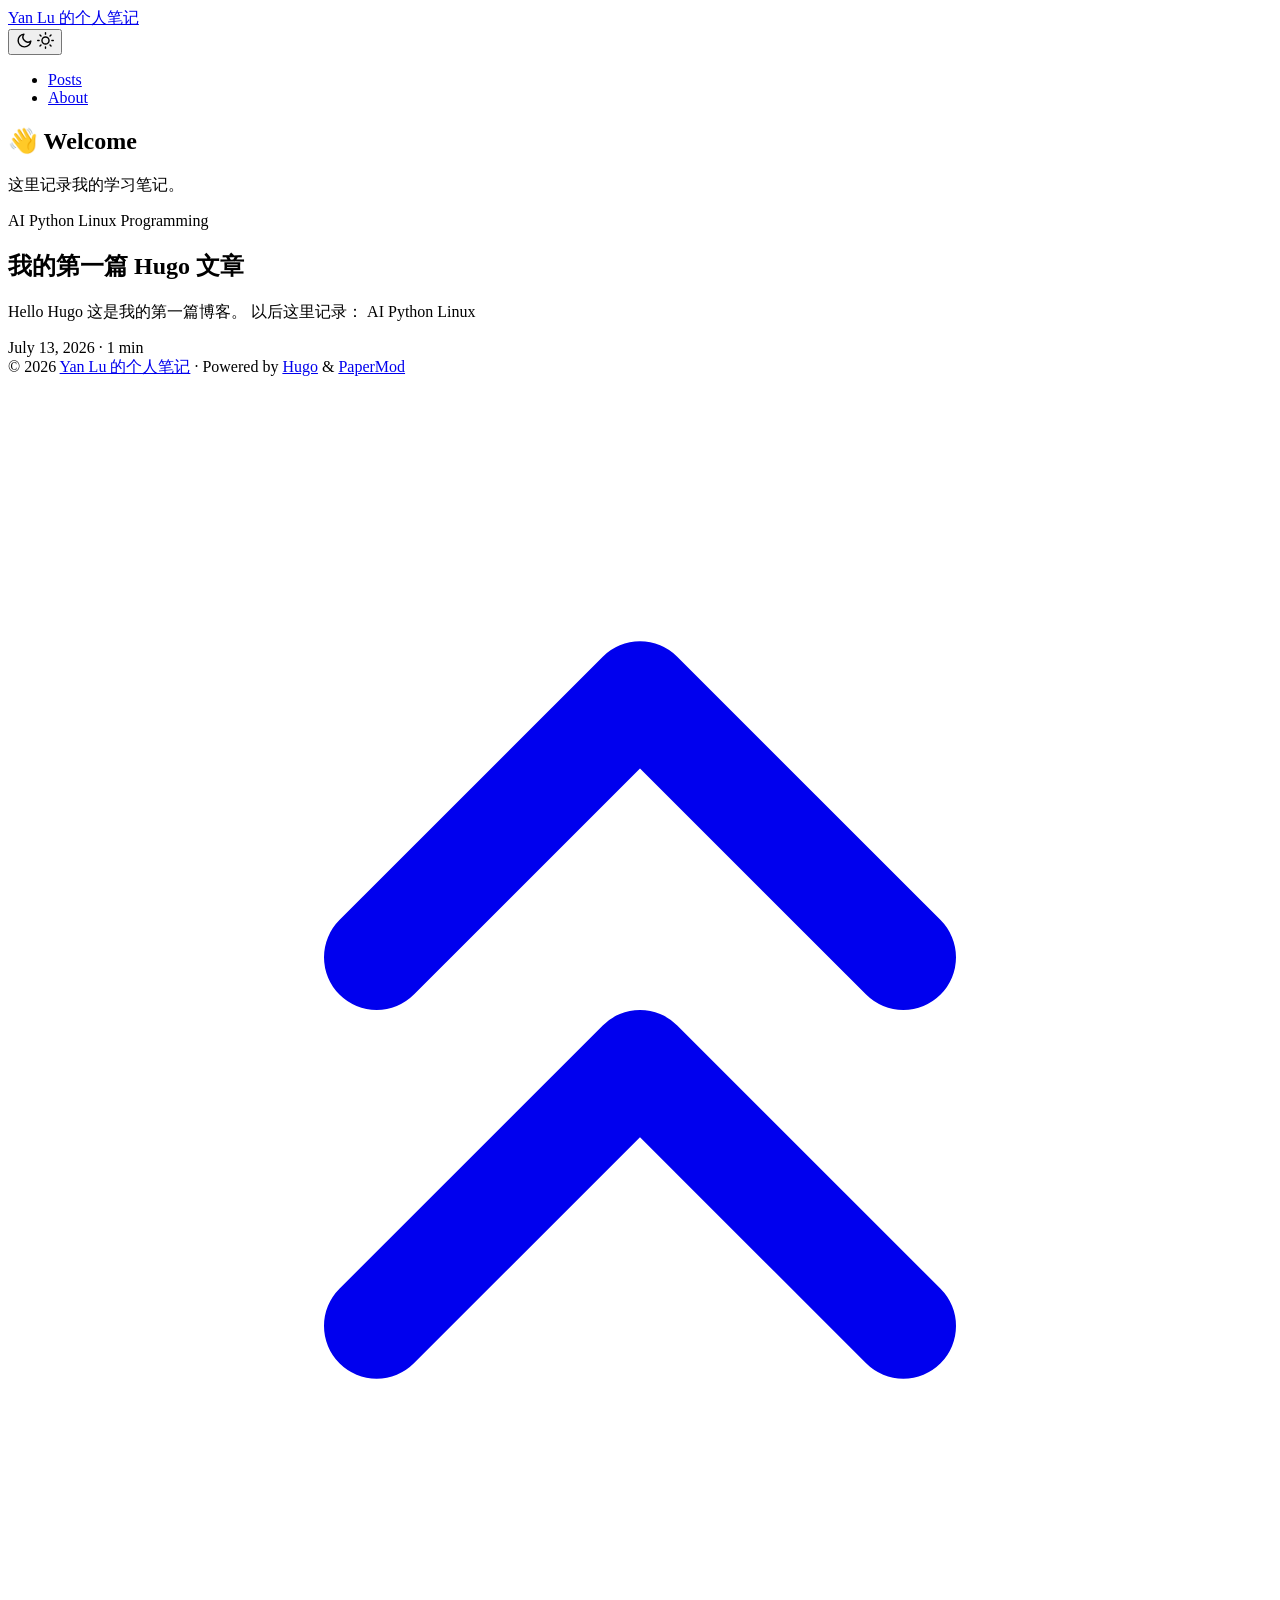
==== public/index.html @ 329c7604 "Deploy Hugo blog" ====
<!DOCTYPE html>
<html lang="en" dir="auto" data-theme="auto">

<head>
	<meta name="generator" content="Hugo 0.164.0"><script src="/livereload.js?mindelay=10&amp;v=2&amp;port=1313&amp;path=livereload" data-no-instant defer></script><meta charset="utf-8">
<meta http-equiv="X-UA-Compatible" content="IE=edge">
<meta name="viewport" content="width=device-width, initial-scale=1, shrink-to-fit=no">
<meta name="robots" content="noindex, nofollow">
<title>Yan Lu 的个人笔记</title>

<meta name="description" content="">
<meta name="author" content="">
<link rel="canonical" href="http://localhost:1313/">
<link crossorigin="anonymous" href="/assets/css/stylesheet.89ca4972ab5e6aaa05e9a0dae0c4bb64b26585bc79e36f5cf33614eea0283abe.css" integrity="sha256-icpJcqteaqoF6aDa4MS7ZLJlhbx5429c8zYU7qAoOr4=" rel="preload stylesheet" as="style">
<link rel="icon" href="http://localhost:1313/favicon.ico">
<link rel="icon" type="image/png" sizes="16x16" href="http://localhost:1313/favicon-16x16.png">
<link rel="icon" type="image/png" sizes="32x32" href="http://localhost:1313/favicon-32x32.png">
<link rel="apple-touch-icon" href="http://localhost:1313/apple-touch-icon.png">
<link rel="mask-icon" href="http://localhost:1313/safari-pinned-tab.svg">
<meta name="theme-color" content="#2e2e33">
<meta name="msapplication-TileColor" content="#2e2e33">
<link rel="alternate" type="application/rss+xml" href="http://localhost:1313/index.xml" title="rss">
<link rel="alternate" hreflang="en" href="http://localhost:1313/">
<noscript>
    <style>
        #theme-toggle,
        .top-link {
            display: none;
        }

    </style>
    <style>
        @media (prefers-color-scheme: dark) {
            :root {
                --theme: rgb(29, 30, 32);
                --entry: rgb(46, 46, 51);
                --primary: rgb(218, 218, 219);
                --secondary: rgb(155, 156, 157);
                --tertiary: rgb(65, 66, 68);
                --content: rgb(196, 196, 197);
                --code-block-bg: rgb(46, 46, 51);
                --code-bg: rgb(55, 56, 62);
                --border: rgb(51, 51, 51);
                color-scheme: dark;
            }

            .list {
                background: var(--theme);
            }

            .toc {
                background: var(--entry);
            }
        }

    </style>
</noscript>
<script>
    if (localStorage.getItem("pref-theme") === "dark") {
        document.querySelector("html").dataset.theme = 'dark';
    } else if (localStorage.getItem("pref-theme") === "light") {
       document.querySelector("html").dataset.theme = 'light';
    } else if (window.matchMedia('(prefers-color-scheme: dark)').matches) {
        document.querySelector("html").dataset.theme = 'dark';
    } else {
        document.querySelector("html").dataset.theme = 'light';
    }

</script>
</head>
<body class="list" id="top">
    <header class="header">
    <nav class="header-nav">
        <div class="logo">
            <a href="http://localhost:1313/" accesskey="h" title="Yan Lu 的个人笔记 (Alt + H)">Yan Lu 的个人笔记</a>
            <div class="logo-switches">
                <button id="theme-toggle" class="theme-toggle" accesskey="t" title="(Alt + T)" aria-label="Toggle theme">
                    <svg class="moon" xmlns="http://www.w3.org/2000/svg" width="17" height="17" viewBox="0 0 24 24"
                        fill="none" stroke="currentColor" stroke-width="2" stroke-linecap="round"
                        stroke-linejoin="round">
                        <path d="M21 12.79A9 9 0 1 1 11.21 3 7 7 0 0 0 21 12.79z"></path>
                    </svg>
                    <svg class="sun" xmlns="http://www.w3.org/2000/svg" width="17" height="17" viewBox="0 0 24 24"
                        fill="none" stroke="currentColor" stroke-width="2" stroke-linecap="round"
                        stroke-linejoin="round">
                        <circle cx="12" cy="12" r="5"></circle>
                        <line x1="12" y1="1" x2="12" y2="3"></line>
                        <line x1="12" y1="21" x2="12" y2="23"></line>
                        <line x1="4.22" y1="4.22" x2="5.64" y2="5.64"></line>
                        <line x1="18.36" y1="18.36" x2="19.78" y2="19.78"></line>
                        <line x1="1" y1="12" x2="3" y2="12"></line>
                        <line x1="21" y1="12" x2="23" y2="12"></line>
                        <line x1="4.22" y1="19.78" x2="5.64" y2="18.36"></line>
                        <line x1="18.36" y1="5.64" x2="19.78" y2="4.22"></line>
                    </svg>
                </button>
            </div>
        </div>
        <ul id="menu" class="menu">
            <li>
                <a href="http://localhost:1313/posts/" title="Posts">
                    <span>Posts</span>
                </a>
            </li>
            <li>
                <a href="http://localhost:1313/about/" title="About">
                    <span>About</span>
                </a>
            </li>
        </ul>
    </nav>
</header>
<main class="main"> 
<article class="first-entry home-info">
    <header class="entry-header">
        <h1>👋 Welcome</h1>
    </header>
    <div class="entry-content md-content">
        
        <p>这里记录我的学习笔记。</p>
<p>AI
Python
Linux
Programming</p>

    </div>
    <footer class="entry-footer">
        <div class="social-icons" >
</div>

    </footer>
</article>

<article class="post-entry"> 
  <header class="entry-header">
    <h2 class="entry-hint-parent">我的第一篇 Hugo 文章
    </h2>
  </header>
  <div class="entry-content">
    <p>Hello Hugo 这是我的第一篇博客。
以后这里记录：
AI Python Linux </p>
  </div>
  <footer class="entry-footer">

<span title='2026-07-13 00:00:00 +0000 UTC'>July 13, 2026</span>&nbsp;·&nbsp;<span>1 min</span></footer>
  <a class="entry-link" aria-label="post link to 我的第一篇 Hugo 文章" href="http://localhost:1313/posts/my-first-post/"></a>
</article>
    </main>
    
<footer class="footer">
        <span>&copy; 2026 <a href="http://localhost:1313/">Yan Lu 的个人笔记</a></span> · 

    
    
    <span>
        Powered by
        <a href="https://gohugo.io/?utm_source=papermod" rel="noopener" target="_blank">Hugo</a> &
        <a href="https://github.com/adityatelange/hugo-PaperMod/" rel="noopener" target="_blank">PaperMod</a>
    </span>
</footer>
<a href="#top" id="top-link" class="top-link hidden" aria-label="go to top" title="Go to Top (Alt + G)" accesskey="g">
    <svg xmlns="http://www.w3.org/2000/svg" viewBox="0 0 24 24" fill="none" stroke="currentColor" stroke-width="2"
        stroke-linecap="round" stroke-linejoin="round" class="feather feather-chevrons-up">
        <polyline points="17 11 12 6 7 11"></polyline>
        <polyline points="17 18 12 13 7 18"></polyline>
    </svg>
</a>

<script>
    let menu = document.getElementById('menu');
    if (menu) {
        
        const scrollPosition = localStorage.getItem("menu-scroll-position");
        if (scrollPosition) {
            menu.scrollLeft = parseInt(scrollPosition, 10);
        }
        
        menu.onscroll = function () {
            localStorage.setItem("menu-scroll-position", menu.scrollLeft);
        }
    }

    document.querySelectorAll('a[href^="#"]').forEach(anchor => {
        anchor.addEventListener("click", function (e) {
            e.preventDefault();
            var id = this.getAttribute("href").substr(1);
            if (!window.matchMedia('(prefers-reduced-motion: reduce)').matches) {
                document.querySelector(`[id='${decodeURIComponent(id)}']`).scrollIntoView({
                    behavior: "smooth"
                });
            } else {
                document.querySelector(`[id='${decodeURIComponent(id)}']`).scrollIntoView();
            }
            if (id === "top") {
                history.replaceState(null, null, " ");
            } else {
                history.pushState(null, null, `#${id}`);
            }
        });
    });

</script>
<script>
    var toplink = document.getElementById("top-link");
    window.onscroll = function () {
        const scrollThreshold = window.innerHeight;
        if (document.body.scrollTop > scrollThreshold || document.documentElement.scrollTop > scrollThreshold) {
            toplink.classList.remove("hidden");
        } else {
            toplink.classList.add("hidden");
        }
    };

</script>
<script>
    document.getElementById("theme-toggle").addEventListener("click", () => {
        const html = document.querySelector("html");
        if (html.dataset.theme === "dark") {
            html.dataset.theme = 'light';
            localStorage.setItem("pref-theme", 'light');
        } else {
            html.dataset.theme = 'dark';
            localStorage.setItem("pref-theme", 'dark');
        }
    })

</script>
</body>

</html>
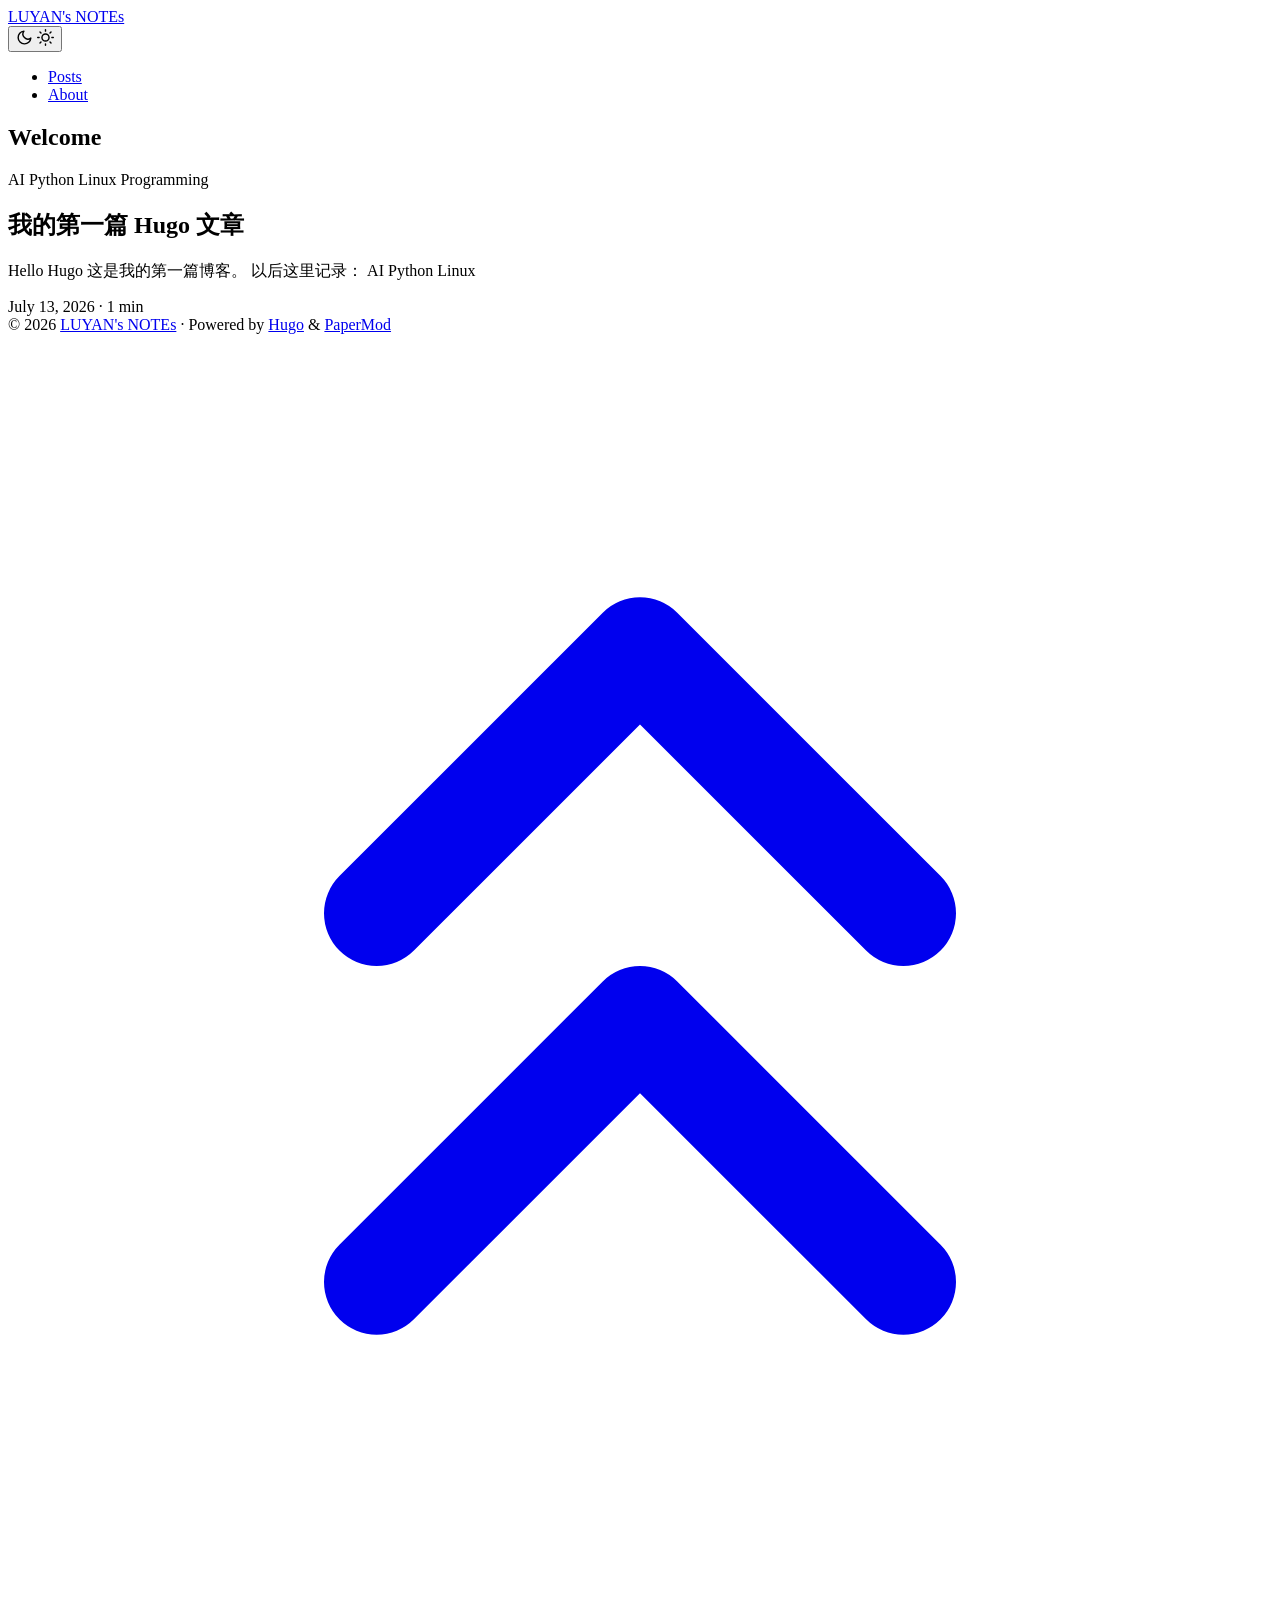
==== commit 108dba77: "修改第一篇文章，测试提交" ====
--- a/public/index.html
+++ b/public/index.html
@@ -6,12 +6,12 @@
 <meta http-equiv="X-UA-Compatible" content="IE=edge">
 <meta name="viewport" content="width=device-width, initial-scale=1, shrink-to-fit=no">
 <meta name="robots" content="noindex, nofollow">
-<title>Yan Lu 的个人笔记</title>
+<title>LUYAN&#39;s NOTEs</title>
 
 <meta name="description" content="">
 <meta name="author" content="">
 <link rel="canonical" href="http://localhost:1313/">
-<link crossorigin="anonymous" href="/assets/css/stylesheet.89ca4972ab5e6aaa05e9a0dae0c4bb64b26585bc79e36f5cf33614eea0283abe.css" integrity="sha256-icpJcqteaqoF6aDa4MS7ZLJlhbx5429c8zYU7qAoOr4=" rel="preload stylesheet" as="style">
+<link crossorigin="anonymous" href="/assets/css/stylesheet.8d02d2478bc0f286df5d4346feb5dd28b928d0a7416d657349e51b00465121b3.css" integrity="sha256-jQLSR4vA8obfXUNG/rXdKLko0KdBbWVzSeUbAEZRIbM=" rel="preload stylesheet" as="style">
 <link rel="icon" href="http://localhost:1313/favicon.ico">
 <link rel="icon" type="image/png" sizes="16x16" href="http://localhost:1313/favicon-16x16.png">
 <link rel="icon" type="image/png" sizes="32x32" href="http://localhost:1313/favicon-32x32.png">
@@ -72,7 +72,7 @@
     <header class="header">
     <nav class="header-nav">
         <div class="logo">
-            <a href="http://localhost:1313/" accesskey="h" title="Yan Lu 的个人笔记 (Alt + H)">Yan Lu 的个人笔记</a>
+            <a href="http://localhost:1313/" accesskey="h" title="LUYAN&#39;s NOTEs (Alt + H)">LUYAN&#39;s NOTEs</a>
             <div class="logo-switches">
                 <button id="theme-toggle" class="theme-toggle" accesskey="t" title="(Alt + T)" aria-label="Toggle theme">
                     <svg class="moon" xmlns="http://www.w3.org/2000/svg" width="17" height="17" viewBox="0 0 24 24"
@@ -113,12 +113,11 @@
 <main class="main"> 
 <article class="first-entry home-info">
     <header class="entry-header">
-        <h1>👋 Welcome</h1>
+        <h1>Welcome</h1>
     </header>
     <div class="entry-content md-content">
         
-        <p>这里记录我的学习笔记。</p>
-<p>AI
+        <p>AI
 Python
 Linux
 Programming</p>
@@ -149,7 +148,7 @@
     </main>
     
 <footer class="footer">
-        <span>&copy; 2026 <a href="http://localhost:1313/">Yan Lu 的个人笔记</a></span> · 
+        <span>&copy; 2026 <a href="http://localhost:1313/">LUYAN&#39;s NOTEs</a></span> · 
 
     
     
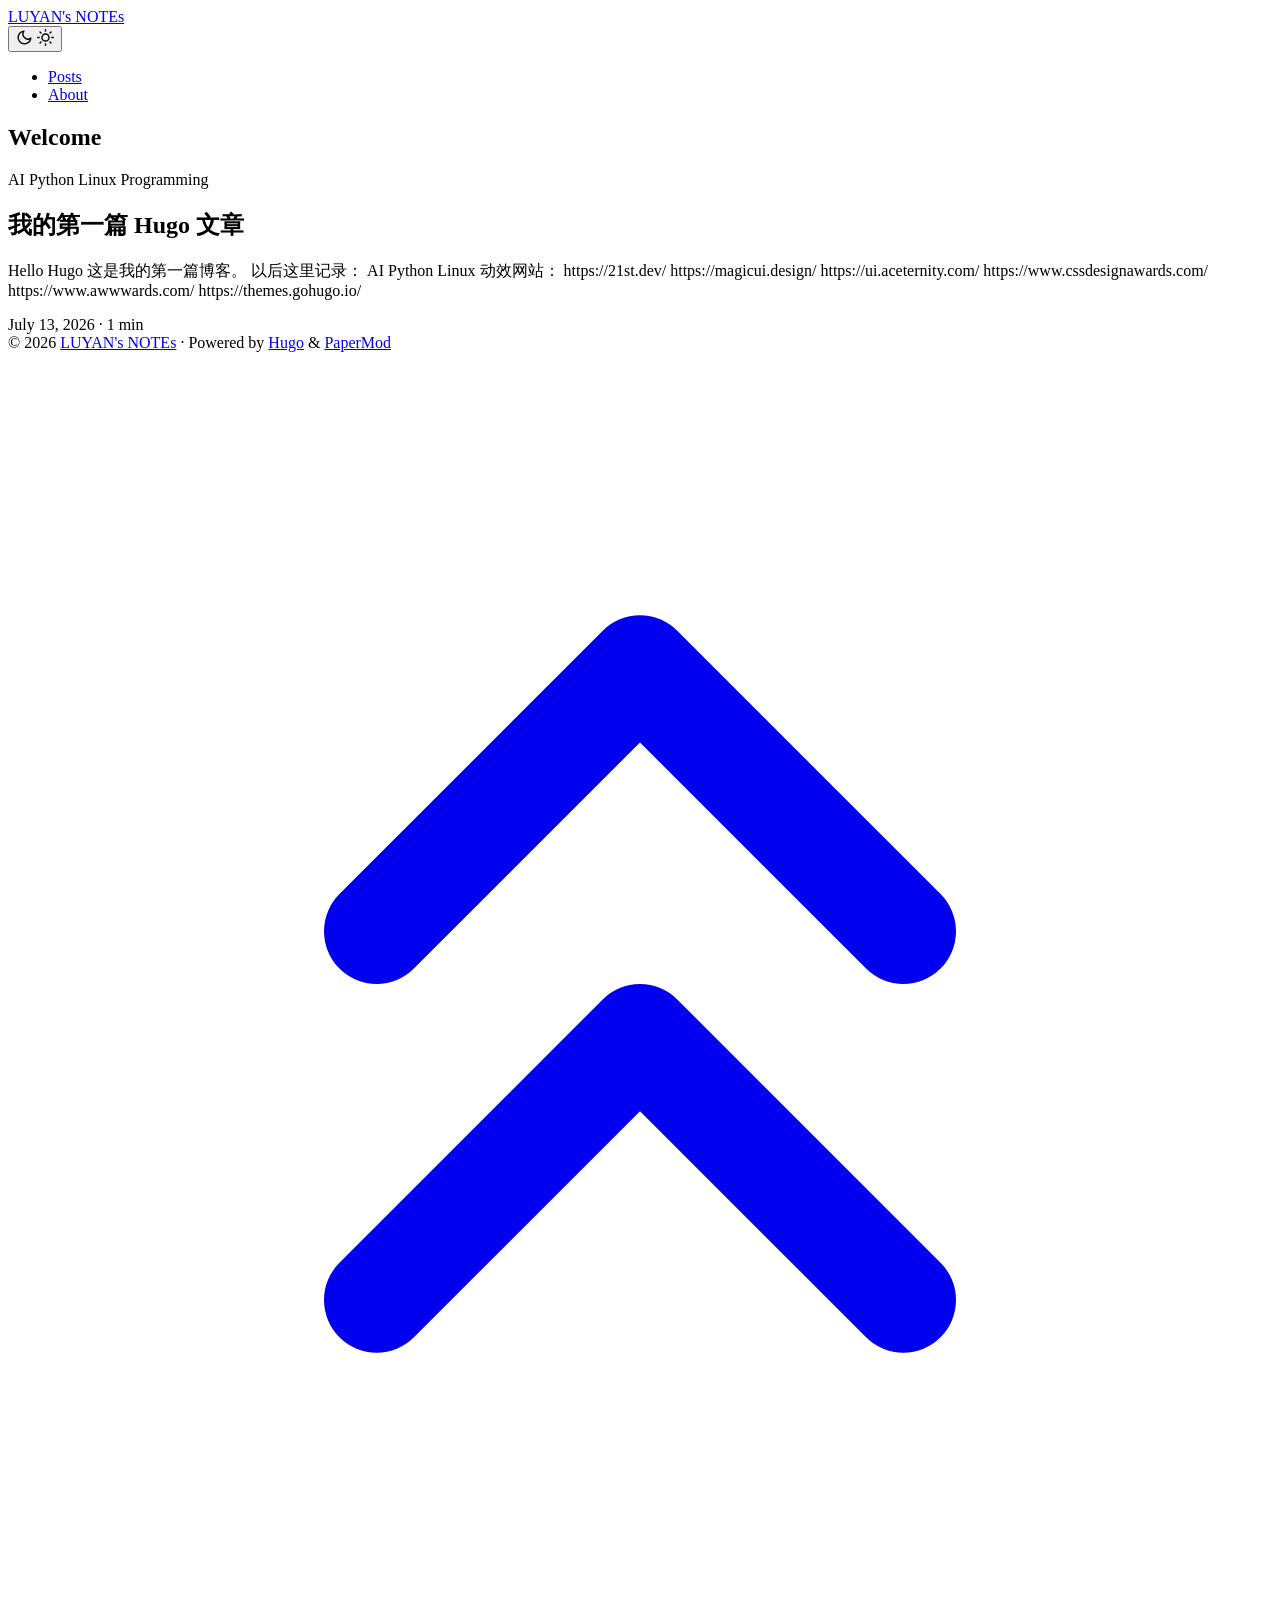
==== commit d221d608: "style: add gold theme and glass home card" ====
--- a/public/index.html
+++ b/public/index.html
@@ -2,7 +2,7 @@
 <html lang="en" dir="auto" data-theme="auto">
 
 <head>
-	<meta name="generator" content="Hugo 0.164.0"><script src="/livereload.js?mindelay=10&amp;v=2&amp;port=1313&amp;path=livereload" data-no-instant defer></script><meta charset="utf-8">
+	<meta name="generator" content="Hugo 0.147.4"><script src="/livereload.js?mindelay=10&amp;v=2&amp;port=1313&amp;path=livereload" data-no-instant defer></script><meta charset="utf-8">
 <meta http-equiv="X-UA-Compatible" content="IE=edge">
 <meta name="viewport" content="width=device-width, initial-scale=1, shrink-to-fit=no">
 <meta name="robots" content="noindex, nofollow">
@@ -11,7 +11,7 @@
 <meta name="description" content="">
 <meta name="author" content="">
 <link rel="canonical" href="http://localhost:1313/">
-<link crossorigin="anonymous" href="/assets/css/stylesheet.8d02d2478bc0f286df5d4346feb5dd28b928d0a7416d657349e51b00465121b3.css" integrity="sha256-jQLSR4vA8obfXUNG/rXdKLko0KdBbWVzSeUbAEZRIbM=" rel="preload stylesheet" as="style">
+<link crossorigin="anonymous" href="/assets/css/stylesheet.71bfdbcc22449f44331221215a8789b795e829eda3a99c127a8389d81643d837.css" integrity="sha256-cb/bzCJEn0QzEiEhWoeJt5XoKe2jqZwSeoOJ2BZD2Dc=" rel="preload stylesheet" as="style">
 <link rel="icon" href="http://localhost:1313/favicon.ico">
 <link rel="icon" type="image/png" sizes="16x16" href="http://localhost:1313/favicon-16x16.png">
 <link rel="icon" type="image/png" sizes="32x32" href="http://localhost:1313/favicon-32x32.png">
@@ -138,7 +138,7 @@
   <div class="entry-content">
     <p>Hello Hugo 这是我的第一篇博客。
 以后这里记录：
-AI Python Linux </p>
+AI Python Linux 动效网站： https://21st.dev/ https://magicui.design/ https://ui.aceternity.com/ https://www.cssdesignawards.com/ https://www.awwwards.com/ https://themes.gohugo.io/ </p>
   </div>
   <footer class="entry-footer">
 
